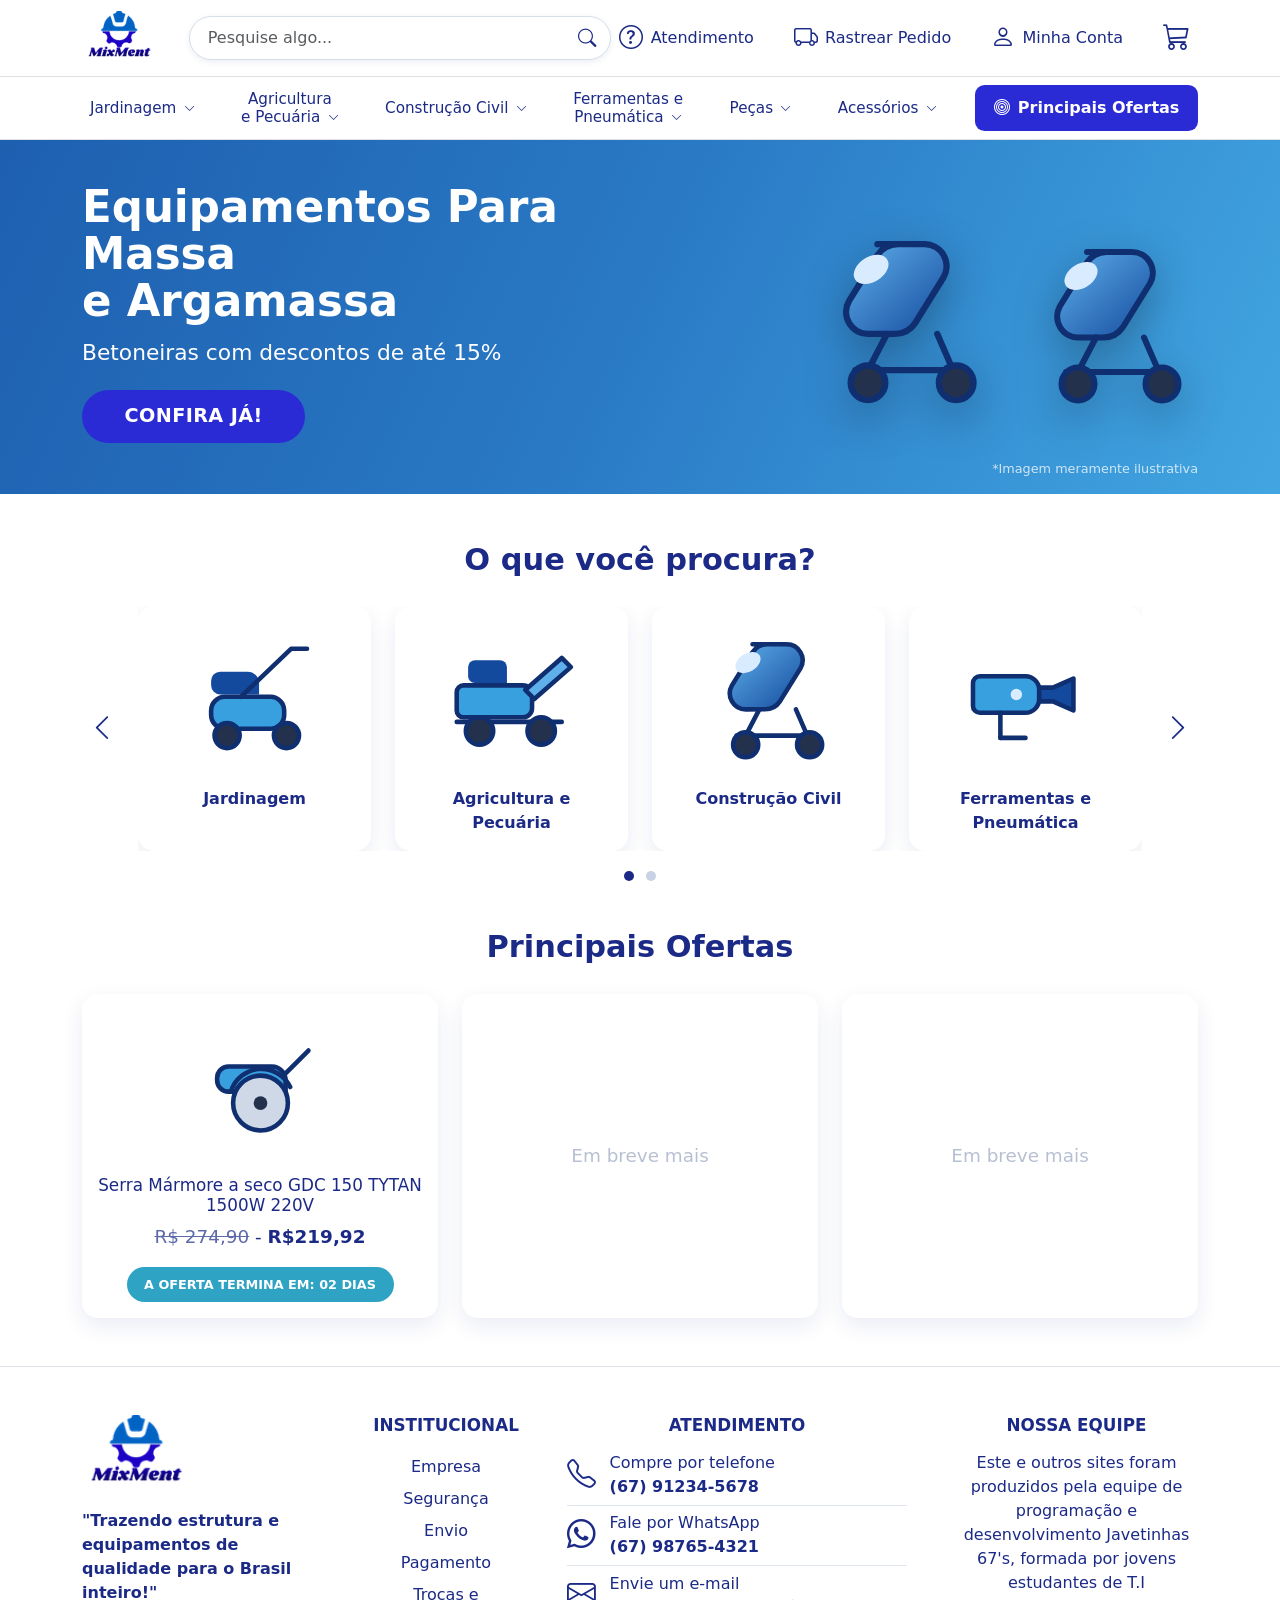
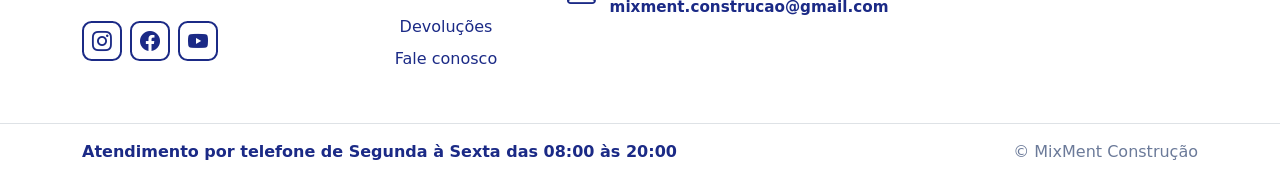
==== index.html @ 283613d6 "Inicio Projeto MixMent" ====
<!doctype html>
<html lang="pt-br">

<head>
    <meta charset="utf-8">
    <meta name="viewport" content="width=device-width, initial-scale=1">
    <meta name="description"
        content="MixMent — equipamentos para massa e argamassa: betoneiras, jardinagem, agricultura e ferramentas.">
    <title>MixMent | Equipamentos para Massa e Argamassa</title>

    <link href="https://cdn.jsdelivr.net/npm/bootstrap@5.3.8/dist/css/bootstrap.min.css" rel="stylesheet"
        integrity="sha384-sRIl4kxILFvY47J16cr9ZwB07vP4J8+LH7qKQnuqkuIAvNWLzeN8tE5YBujZqJLB" crossorigin="anonymous">
    <link href="https://cdn.jsdelivr.net/npm/bootstrap-icons@1.13.1/font/bootstrap-icons.min.css" rel="stylesheet">
    <link rel="stylesheet" href="css/style.css">
</head>

<body>
    <div data-componente="navbar"></div>


    <!-- ============================== BANNER ============================== -->
    <section class="mm-hero" id="topo">
        <div class="container">
            <div class="row align-items-center gy-4">
                <div class="col-lg-7 text-center text-lg-start">
                    <h1 class="mm-hero-title">Equipamentos Para Massa<br>e Argamassa</h1>
                    <p class="mm-hero-sub">Betoneiras com descontos de até 15%</p>
                    <a class="btn mm-btn-confira" href="#ofertas">CONFIRA JÁ!</a>
                </div>
                <div class="col-lg-5">
                    <div class="d-flex align-items-end justify-content-center justify-content-lg-end gap-2 gap-lg-4">
                        <img src="assets/images/betoneira.svg" alt="Betoneira 400 litros" class="mm-hero-img">
                        <img src="assets/images/betoneira.svg" alt="Betoneira 120 litros"
                            class="mm-hero-img mm-hero-img-sm">
                    </div>
                </div>
            </div>
            <p class="mm-hero-note">*Imagem meramente ilustrativa</p>
        </div>
    </section>
    <!-- ========================= O QUE VOCÊ PROCURA ========================= -->
    <section class="mm-section">
        <div class="container">
            <h2 class="mm-title text-center">O que você procura?</h2>

            <div class="d-flex align-items-center gap-2 gap-lg-3">
                <button class="mm-arrow d-none d-lg-flex" type="button" data-bs-target="#carrosselCategorias"
                    data-bs-slide="prev" aria-label="Categorias anteriores">
                    <i class="bi bi-chevron-left"></i>
                </button>

                <div class="carousel slide flex-grow-1" id="carrosselCategorias">
                    <div class="carousel-inner">

                        <div class="carousel-item active">
                            <div class="row row-cols-2 row-cols-md-4 g-3 g-lg-4">
                                <div class="col">
                                    <a class="mm-card card h-100 border-0 text-decoration-none" href="#">
                                        <img src="assets/images/cortador-grama.svg" class="card-img-top mm-card-img"
                                            alt="Cortador de grama">
                                        <div class="card-body">
                                            <span class="mm-card-title">Jardinagem</span>
                                        </div>
                                    </a>
                                </div>
                                <div class="col">
                                    <a class="mm-card card h-100 border-0 text-decoration-none" href="#">
                                        <img src="assets/images/maquina-agricola.svg" class="card-img-top mm-card-img"
                                            alt="Máquina agrícola">
                                        <div class="card-body">
                                            <span class="mm-card-title">Agricultura e Pecuária</span>
                                        </div>
                                    </a>
                                </div>
                                <div class="col">
                                    <a class="mm-card card h-100 border-0 text-decoration-none" href="#">
                                        <img src="assets/images/betoneira.svg" class="card-img-top mm-card-img"
                                            alt="Betoneira">
                                        <div class="card-body">
                                            <span class="mm-card-title">Construção Civil</span>
                                        </div>
                                    </a>
                                </div>
                                <div class="col">
                                    <a class="mm-card card h-100 border-0 text-decoration-none" href="#">
                                        <img src="assets/images/ferramenta-pneumatica.svg"
                                            class="card-img-top mm-card-img" alt="Ferramenta pneumática">
                                        <div class="card-body">
                                            <span class="mm-card-title">Ferramentas e Pneumática</span>
                                        </div>
                                    </a>
                                </div>
                            </div>
                        </div>
                        <div class="carousel-item">
                            <div class="row row-cols-2 row-cols-md-4 g-3 g-lg-4">
                                <div class="col">
                                    <a class="mm-card card h-100 border-0 text-decoration-none" href="#">
                                        <img src="assets/images/pecas.svg" class="card-img-top mm-card-img" alt="Peças">
                                        <div class="card-body">
                                            <span class="mm-card-title">Peças</span>
                                        </div>
                                    </a>
                                </div>
                                <div class="col">
                                    <a class="mm-card card h-100 border-0 text-decoration-none" href="#">
                                        <img src="assets/images/acessorios.svg" class="card-img-top mm-card-img"
                                            alt="Acessórios">
                                        <div class="card-body">
                                            <span class="mm-card-title">Acessórios</span>
                                        </div>
                                    </a>
                                </div>
                                <div class="col">
                                    <div class="mm-card mm-card-soon card h-100 border-0">
                                        <span>Em breve mais</span>
                                    </div>
                                </div>
                                <div class="col">
                                    <div class="mm-card mm-card-soon card h-100 border-0">
                                        <span>Em breve mais</span>
                                    </div>
                                </div>
                            </div>
                        </div>

                    </div>
                </div>

                <button class="mm-arrow d-none d-lg-flex" type="button" data-bs-target="#carrosselCategorias"
                    data-bs-slide="next" aria-label="Próximas categorias">
                    <i class="bi bi-chevron-right"></i>
                </button>
            </div>

            <div class="carousel-indicators mm-indicators" data-bs-target="#carrosselCategorias">
                <button type="button" data-bs-target="#carrosselCategorias" data-bs-slide-to="0" class="active"
                    aria-current="true" aria-label="Categorias 1"></button>
                <button type="button" data-bs-target="#carrosselCategorias" data-bs-slide-to="1"
                    aria-label="Categorias 2"></button>
            </div>
        </div>
    </section>
    <!-- ========================= PRINCIPAIS OFERTAS ========================= -->
    <section class="mm-section pt-0" id="ofertas">
        <div class="container">
            <h2 class="mm-title text-center">Principais Ofertas</h2>

            <div class="row row-cols-1 row-cols-md-3 g-3 g-lg-4">
                <div class="col">
                    <article class="mm-card card h-100 border-0">
                        <img src="assets/images/serra-marmore.svg" class="card-img-top mm-card-img"
                            alt="Serra mármore a seco">
                        <div class="card-body d-flex flex-column text-center">
                            <h3 class="mm-produto">Serra Mármore a seco GDC 150 TYTAN 1500W 220V</h3>
                            <p class="mm-preco mb-3"><s>R$ 274,90</s> - <strong>R$219,92</strong></p>
                            <span class="mm-badge-oferta mt-auto">A OFERTA TERMINA EM: 02 DIAS</span>
                        </div>
                    </article>
                </div>
                <div class="col">
                    <div class="mm-card mm-card-soon card h-100 border-0">
                        <span>Em breve mais</span>
                    </div>
                </div>
                <div class="col">
                    <div class="mm-card mm-card-soon card h-100 border-0">
                        <span>Em breve mais</span>
                    </div>
                </div>
            </div>
        </div>
    </section>


    <div data-componente="rodape"></div>

    <script src="https://cdn.jsdelivr.net/npm/bootstrap@5.3.8/dist/js/bootstrap.bundle.min.js"
        integrity="sha384-FKyoEForCGlyvwx9Hj09JcYn3nv7wiPVlz7YYwJrWVcXK/BmnVDxM+D2scQbITxI"
        crossorigin="anonymous"></script>
    <script src="js/componentes.js"></script>

</body>

</html>
---- css/style.css ----
/* ==========================================================================
   MixMent — estilos próprios (Bootstrap 5.3)
   As cores da marca ficam nas variáveis abaixo: troque aqui para mudar o site.
   ========================================================================== */
:root {
    --mm-navy: #1b2a86;
    /* títulos e textos */
    --mm-blue: #14307e;
    /* ícones e links */
    --mm-blue-btn: #2b2bd6;
    /* botões Principais Ofertas / Confira já */
    --mm-sky-1: #1e5fb0;
    /* gradiente do banner */
    --mm-sky-2: #42a6e2;
    --mm-teal: #2fa3c4;
    /* selo da oferta */
    --mm-muted: #6b7a99;
    --mm-radius: 1rem;
}

body {
    color: var(--mm-navy);
}

/* ============================== TOPO ============================== */
.mm-topbar {
    padding-block: .6rem;
}

.mm-topbar .navbar,
.mm-catbar .navbar {
    padding: 0;
}

.mm-logo {
    height: 54px;
    width: auto;
}

/* busca em "pílula" com o ícone dentro do campo */
.mm-search {
    position: relative;
    flex: 1 1 14rem;
    min-width: 0;
    max-width: 430px;
    margin-left: 1rem;
}

.mm-search .form-control {
    min-width: 0;
    border-radius: 100px;
    border: 1px solid #d7dee9;
    box-shadow: 0 2px 6px rgba(20, 48, 126, .08);
    padding: .55rem 3rem .55rem 1.1rem;
}

.mm-search .form-control:focus {
    border-color: var(--mm-sky-2);
    box-shadow: 0 0 0 .25rem rgba(43, 43, 214, .15);
}

.mm-search-btn {
    position: absolute;
    top: 50%;
    right: .35rem;
    transform: translateY(-50%);
    width: 2.4rem;
    height: 2.4rem;
    display: grid;
    place-items: center;
    border: 0;
    background: transparent;
    color: var(--mm-navy);
    font-size: 1.15rem;
}

.mm-search-btn:hover {
    color: var(--mm-blue-btn);
}

/* ações do topo ficam sempre no canto direito */
.mm-topbar .navbar-collapse {
    flex-grow: 0;
    margin-left: auto;
}

.mm-action {
    display: flex;
    align-items: center;
    gap: .45rem;
    color: var(--mm-navy);
    font-weight: 500;
}

.mm-action i {
    font-size: 1.5rem;
}

.mm-action:hover,
.mm-cart:hover {
    color: var(--mm-blue-btn);
}

.mm-cart {
    color: var(--mm-navy);
}

.mm-cart i {
    font-size: 1.7rem;
}

/* ======================== BARRA DE CATEGORIAS ======================== */
.mm-catbar .navbar-collapse {
    flex-grow: 1;
}

.mm-cat {
    color: var(--mm-navy);
    font-weight: 500;
    font-size: .95rem;
    line-height: 1.2;
    text-align: center;
    padding-block: .8rem;
}

.mm-cat i {
    font-size: .7rem;
    margin-left: .15rem;
}

.mm-cat:hover {
    color: var(--mm-blue-btn);
}

.mm-btn-ofertas {
    display: inline-flex;
    align-items: center;
    gap: .5rem;
    background: var(--mm-blue-btn);
    border-radius: .6rem;
    color: #fff;
    font-weight: 600;
    padding: .6rem 1.1rem;
    white-space: nowrap;
}

.mm-btn-ofertas:hover {
    background: #1d1db4;
    color: #fff;
}

/* ============================== BANNER ============================== */
.mm-hero {
    background: linear-gradient(115deg, var(--mm-sky-1) 0%, #2979c4 48%, var(--mm-sky-2) 100%);
    color: #fff;
    padding: 2.75rem 0 1rem;
    overflow: hidden;
}

.mm-hero-title {
    font-size: clamp(1.8rem, 3.4vw, 2.95rem);
    font-weight: 700;
    line-height: 1.08;
    margin-bottom: .75rem;
}

.mm-hero-sub {
    font-size: clamp(1rem, 1.7vw, 1.55rem);
    margin-bottom: 1.25rem;
}

.mm-btn-confira {
    background: var(--mm-blue-btn);
    border-radius: 100px;
    color: #fff;
    font-size: clamp(1rem, 1.5vw, 1.35rem);
    font-weight: 700;
    letter-spacing: .02em;
    padding: .7rem 2.6rem;
}

.mm-btn-confira:hover {
    background: #1d1db4;
    color: #fff;
}

.mm-hero-img {
    max-width: 270px;
    width: 42%;
    filter: drop-shadow(0 14px 22px rgba(0, 0, 0, .28));
}

.mm-hero-img-sm {
    max-width: 180px;
}

.mm-hero-note {
    color: rgba(255, 255, 255, .75);
    font-size: .8rem;
    margin: 1rem 0 0;
    text-align: right;
}

/* ======================= SEÇÕES, CARDS E CARROSSEL ======================= */
.mm-section {
    padding: 3rem 0;
}

.mm-title {
    color: var(--mm-navy);
    font-size: clamp(1.35rem, 2.4vw, 1.9rem);
    font-weight: 700;
    margin-bottom: 1.75rem;
}

.mm-card {
    border-radius: var(--mm-radius);
    box-shadow: 0 8px 22px rgba(27, 42, 134, .09);
    overflow: hidden;
    transition: transform .18s ease, box-shadow .18s ease;
}

.mm-card:hover {
    transform: translateY(-4px);
    box-shadow: 0 14px 28px rgba(27, 42, 134, .16);
}

.mm-card-img {
    height: 165px;
    object-fit: contain;
    padding: 1.25rem 1.25rem .5rem;
}

.mm-card-title {
    display: block;
    color: var(--mm-navy);
    font-weight: 600;
    text-align: center;
}

/* cards "Em breve mais" */
.mm-card-soon {
    display: flex;
    align-items: center;
    justify-content: center;
    min-height: 255px;
    color: #b7c0d3;
    font-size: 1.15rem;
}

/* setas do carrossel (ficam fora dos cards, como no layout) */
.mm-arrow {
    align-items: center;
    justify-content: center;
    flex: 0 0 auto;
    width: 2.5rem;
    height: 2.5rem;
    border: 0;
    background: transparent;
    color: var(--mm-navy);
    font-size: 1.75rem;
    line-height: 1;
}

.mm-arrow:hover {
    color: var(--mm-blue-btn);
}

/* indicadores do carrossel viram bolinhas */
.mm-indicators {
    position: static;
    justify-content: center;
    margin: 1.25rem 0 0;
}

.mm-indicators [data-bs-target] {
    width: 10px;
    height: 10px;
    margin: 0 6px;
    border: 0;
    border-radius: 50%;
    background-color: #c9d2e4;
    opacity: 1;
    text-indent: 0;
}

.mm-indicators .active {
    background-color: var(--mm-navy);
}

/* card de produto */
.mm-produto {
    color: var(--mm-navy);
    font-size: 1.05rem;
    font-weight: 500;
}

.mm-preco {
    color: var(--mm-navy);
    font-size: 1.15rem;
}

.mm-preco s {
    opacity: .7;
}

.mm-badge-oferta {
    align-self: center;
    background: var(--mm-teal);
    border-radius: 100px;
    color: #fff;
    font-size: .8rem;
    font-weight: 600;
    padding: .5rem 1.1rem;
}

/* ============================== RODAPÉ ============================== */
.mm-footer {
    background: #fff;
}

.mm-footer-logo {
    height: 78px;
    width: auto;
}

.mm-footer-slogan {
    color: var(--mm-navy);
    font-weight: 600;
    max-width: 20rem;
    margin: 0 auto 1rem;
}

.mm-social {
    display: inline-flex;
    align-items: center;
    justify-content: center;
    width: 2.5rem;
    height: 2.5rem;
    border: 2px solid var(--mm-navy);
    border-radius: .6rem;
    color: var(--mm-navy);
    font-size: 1.25rem;
}

.mm-social:hover {
    background: var(--mm-navy);
    color: #fff;
}

.mm-footer-title {
    color: var(--mm-navy);
    font-size: 1.05rem;
    font-weight: 700;
    margin-bottom: 1rem;
    text-transform: uppercase;
}

.mm-footer-links a {
    color: var(--mm-navy);
    line-height: 2;
    text-decoration: none;
}

.mm-footer-links a:hover {
    text-decoration: underline;
}

.mm-contato-item {
    display: flex;
    align-items: center;
    gap: .85rem;
    text-align: left;
}

.mm-contato-item i {
    color: var(--mm-navy);
    font-size: 1.8rem;
}

.mm-contato-item span,
.mm-contato-item strong {
    display: block;
    color: var(--mm-navy);
}

.mm-contato hr {
    border-color: #dfe5ef;
    margin: .35rem 0;
    opacity: 1;
}

.mm-email {
    font-size: .95rem;
    overflow-wrap: anywhere;
}

.mm-footer-text {
    color: var(--mm-navy);
}

.mm-horario {
    color: var(--mm-navy);
}

.mm-copy {
    color: var(--mm-muted);
}

/* ============================ RESPONSIVO ============================ */
/* No navbar colapsado (< 992px) o campo de busca ganha base pequena e cresce,
   para caber na mesma linha que o logo e o botão do menu. */
@media (max-width: 991.98px) {
    .mm-search {
        flex: 1 1 6rem;
        margin-left: .5rem;
    }

    .mm-search .form-control {
        padding-right: 2.4rem;
    }

    .mm-action,
    .mm-cart {
        padding-block: .5rem;
    }

    .mm-catbar .navbar-nav {
        align-items: flex-start;
        padding-block: .25rem;
    }

    .mm-cat {
        text-align: left;
    }

    .mm-btn-ofertas {
        margin-block: .5rem;
    }

    .mm-hero-note {
        text-align: center;
    }
}

@media (min-width: 992px) {
    /* categorias distribuídas ao longo de toda a barra */
    .mm-catbar .navbar-nav {
        flex: 1 1 auto;
        justify-content: space-between;
    }

    .mm-footer-slogan {
        margin-left: 0;
    }
}

@media (max-width: 575.98px) {
    .mm-logo {
        height: 42px;
    }

    .mm-search .form-control {
        font-size: .9rem;
        padding-left: .8rem;
    }

    .mm-search-btn {
        width: 2rem;
        font-size: 1rem;
    }

    .mm-card-img {
        height: 130px;
        padding: .75rem .75rem .25rem;
    }

    .mm-card-soon {
        min-height: 200px;
    }
}
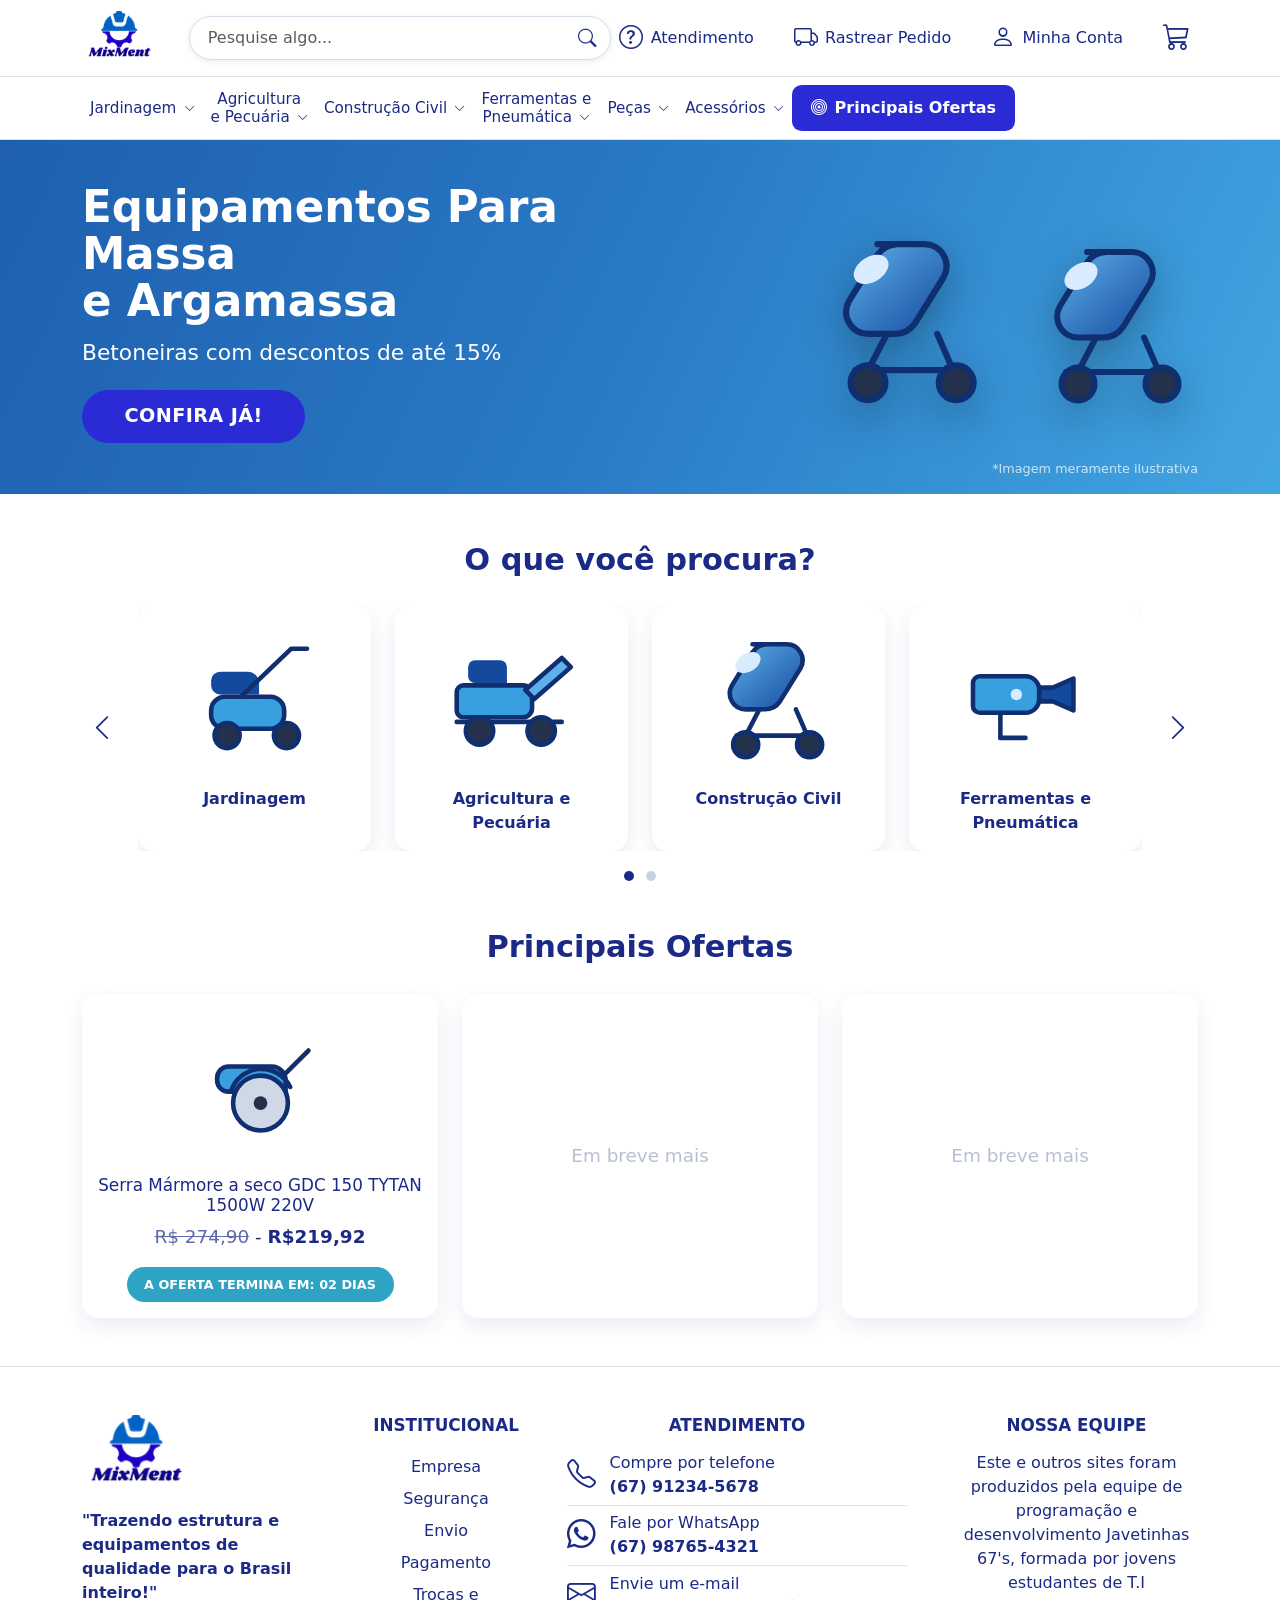
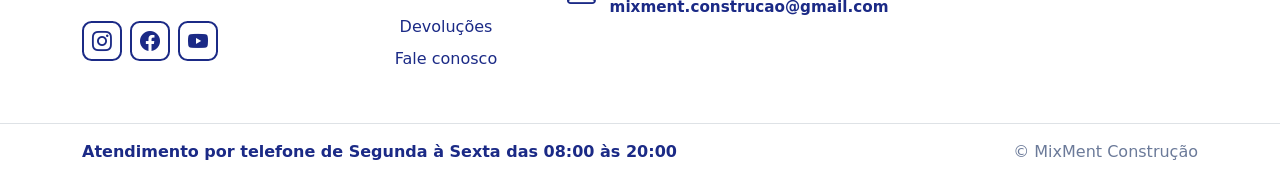
==== commit 41f4d63d: "Pequenas Mudanças (Stable)" ====
--- a/index.html
+++ b/index.html
@@ -12,6 +12,7 @@
         integrity="sha384-sRIl4kxILFvY47J16cr9ZwB07vP4J8+LH7qKQnuqkuIAvNWLzeN8tE5YBujZqJLB" crossorigin="anonymous">
     <link href="https://cdn.jsdelivr.net/npm/bootstrap-icons@1.13.1/font/bootstrap-icons.min.css" rel="stylesheet">
     <link rel="stylesheet" href="css/style.css">
+    <link rel="stylesheet" href="css/index.css">
 </head>
 
 <body>
--- a/css/style.css
+++ b/css/style.css
@@ -149,171 +149,6 @@
     color: #fff;
 }
 
-/* ============================== BANNER ============================== */
-.mm-hero {
-    background: linear-gradient(115deg, var(--mm-sky-1) 0%, #2979c4 48%, var(--mm-sky-2) 100%);
-    color: #fff;
-    padding: 2.75rem 0 1rem;
-    overflow: hidden;
-}
-
-.mm-hero-title {
-    font-size: clamp(1.8rem, 3.4vw, 2.95rem);
-    font-weight: 700;
-    line-height: 1.08;
-    margin-bottom: .75rem;
-}
-
-.mm-hero-sub {
-    font-size: clamp(1rem, 1.7vw, 1.55rem);
-    margin-bottom: 1.25rem;
-}
-
-.mm-btn-confira {
-    background: var(--mm-blue-btn);
-    border-radius: 100px;
-    color: #fff;
-    font-size: clamp(1rem, 1.5vw, 1.35rem);
-    font-weight: 700;
-    letter-spacing: .02em;
-    padding: .7rem 2.6rem;
-}
-
-.mm-btn-confira:hover {
-    background: #1d1db4;
-    color: #fff;
-}
-
-.mm-hero-img {
-    max-width: 270px;
-    width: 42%;
-    filter: drop-shadow(0 14px 22px rgba(0, 0, 0, .28));
-}
-
-.mm-hero-img-sm {
-    max-width: 180px;
-}
-
-.mm-hero-note {
-    color: rgba(255, 255, 255, .75);
-    font-size: .8rem;
-    margin: 1rem 0 0;
-    text-align: right;
-}
-
-/* ======================= SEÇÕES, CARDS E CARROSSEL ======================= */
-.mm-section {
-    padding: 3rem 0;
-}
-
-.mm-title {
-    color: var(--mm-navy);
-    font-size: clamp(1.35rem, 2.4vw, 1.9rem);
-    font-weight: 700;
-    margin-bottom: 1.75rem;
-}
-
-.mm-card {
-    border-radius: var(--mm-radius);
-    box-shadow: 0 8px 22px rgba(27, 42, 134, .09);
-    overflow: hidden;
-    transition: transform .18s ease, box-shadow .18s ease;
-}
-
-.mm-card:hover {
-    transform: translateY(-4px);
-    box-shadow: 0 14px 28px rgba(27, 42, 134, .16);
-}
-
-.mm-card-img {
-    height: 165px;
-    object-fit: contain;
-    padding: 1.25rem 1.25rem .5rem;
-}
-
-.mm-card-title {
-    display: block;
-    color: var(--mm-navy);
-    font-weight: 600;
-    text-align: center;
-}
-
-/* cards "Em breve mais" */
-.mm-card-soon {
-    display: flex;
-    align-items: center;
-    justify-content: center;
-    min-height: 255px;
-    color: #b7c0d3;
-    font-size: 1.15rem;
-}
-
-/* setas do carrossel (ficam fora dos cards, como no layout) */
-.mm-arrow {
-    align-items: center;
-    justify-content: center;
-    flex: 0 0 auto;
-    width: 2.5rem;
-    height: 2.5rem;
-    border: 0;
-    background: transparent;
-    color: var(--mm-navy);
-    font-size: 1.75rem;
-    line-height: 1;
-}
-
-.mm-arrow:hover {
-    color: var(--mm-blue-btn);
-}
-
-/* indicadores do carrossel viram bolinhas */
-.mm-indicators {
-    position: static;
-    justify-content: center;
-    margin: 1.25rem 0 0;
-}
-
-.mm-indicators [data-bs-target] {
-    width: 10px;
-    height: 10px;
-    margin: 0 6px;
-    border: 0;
-    border-radius: 50%;
-    background-color: #c9d2e4;
-    opacity: 1;
-    text-indent: 0;
-}
-
-.mm-indicators .active {
-    background-color: var(--mm-navy);
-}
-
-/* card de produto */
-.mm-produto {
-    color: var(--mm-navy);
-    font-size: 1.05rem;
-    font-weight: 500;
-}
-
-.mm-preco {
-    color: var(--mm-navy);
-    font-size: 1.15rem;
-}
-
-.mm-preco s {
-    opacity: .7;
-}
-
-.mm-badge-oferta {
-    align-self: center;
-    background: var(--mm-teal);
-    border-radius: 100px;
-    color: #fff;
-    font-size: .8rem;
-    font-weight: 600;
-    padding: .5rem 1.1rem;
-}
-
 /* ============================== RODAPÉ ============================== */
 .mm-footer {
     background: #fff;
@@ -408,8 +243,7 @@
 }
 
 /* ============================ RESPONSIVO ============================ */
-/* No navbar colapsado (< 992px) o campo de busca ganha base pequena e cresce,
-   para caber na mesma linha que o logo e o botão do menu. */
+/* Ajustes da navbar e do rodapé */
 @media (max-width: 991.98px) {
     .mm-search {
         flex: 1 1 6rem;
@@ -437,19 +271,9 @@
     .mm-btn-ofertas {
         margin-block: .5rem;
     }
-
-    .mm-hero-note {
-        text-align: center;
-    }
 }
 
 @media (min-width: 992px) {
-    /* categorias distribuídas ao longo de toda a barra */
-    .mm-catbar .navbar-nav {
-        flex: 1 1 auto;
-        justify-content: space-between;
-    }
-
     .mm-footer-slogan {
         margin-left: 0;
     }
@@ -469,16 +293,4 @@
         width: 2rem;
         font-size: 1rem;
     }
-
-    .mm-card-img {
-        height: 130px;
-        padding: .75rem .75rem .25rem;
-    }
-
-    .mm-card-soon {
-        min-height: 200px;
-    }
-}
-
-
-
+}
--- a/css/index.css
+++ b/css/index.css
@@ -0,0 +1,195 @@
+/* ==========================================================================
+   MixMent — estilos exclusivos da página inicial (index.html)
+   Carregue este arquivo somente no index.html, depois de style.css.
+   ========================================================================== */
+
+/* ============================== BANNER ============================== */
+.mm-hero {
+  background: linear-gradient(
+    115deg,
+    var(--mm-sky-1) 0%,
+    #2979c4 48%,
+    var(--mm-sky-2) 100%
+  );
+  color: #fff;
+  padding: 2.75rem 0 1rem;
+  overflow: hidden;
+}
+
+.mm-hero-title {
+  font-size: clamp(1.8rem, 3.4vw, 2.95rem);
+  font-weight: 700;
+  line-height: 1.08;
+  margin-bottom: 0.75rem;
+}
+
+.mm-hero-sub {
+  font-size: clamp(1rem, 1.7vw, 1.55rem);
+  margin-bottom: 1.25rem;
+}
+
+.mm-btn-confira {
+  background: var(--mm-blue-btn);
+  border-radius: 100px;
+  color: #fff;
+  font-size: clamp(1rem, 1.5vw, 1.35rem);
+  font-weight: 700;
+  letter-spacing: 0.02em;
+  padding: 0.7rem 2.6rem;
+}
+
+.mm-btn-confira:hover {
+  background: #1d1db4;
+  color: #fff;
+}
+
+.mm-hero-img {
+  max-width: 270px;
+  width: 42%;
+  filter: drop-shadow(0 14px 22px rgba(0, 0, 0, 0.28));
+}
+
+.mm-hero-img-sm {
+  max-width: 180px;
+}
+
+.mm-hero-note {
+  color: rgba(255, 255, 255, 0.75);
+  font-size: 0.8rem;
+  margin: 1rem 0 0;
+  text-align: right;
+}
+
+/* ======================= SEÇÕES, CARDS E CARROSSEL ======================= */
+.mm-section {
+  padding: 3rem 0;
+}
+
+.mm-title {
+  color: var(--mm-navy);
+  font-size: clamp(1.35rem, 2.4vw, 1.9rem);
+  font-weight: 700;
+  margin-bottom: 1.75rem;
+}
+
+.mm-card {
+  border-radius: var(--mm-radius);
+  box-shadow: 0 8px 22px rgba(27, 42, 134, 0.09);
+  overflow: hidden;
+  transition:
+    transform 0.18s ease,
+    box-shadow 0.18s ease;
+}
+
+.mm-card:hover {
+  transform: translateY(-4px);
+  box-shadow: 0 14px 28px rgba(27, 42, 134, 0.16);
+}
+
+.mm-card-img {
+  height: 165px;
+  object-fit: contain;
+  padding: 1.25rem 1.25rem 0.5rem;
+}
+
+.mm-card-title {
+  display: block;
+  color: var(--mm-navy);
+  font-weight: 600;
+  text-align: center;
+}
+
+/* cards "Em breve mais" */
+.mm-card-soon {
+  display: flex;
+  align-items: center;
+  justify-content: center;
+  min-height: 255px;
+  color: #b7c0d3;
+  font-size: 1.15rem;
+}
+
+/* setas do carrossel (ficam fora dos cards, como no layout) */
+.mm-arrow {
+  align-items: center;
+  justify-content: center;
+  flex: 0 0 auto;
+  width: 2.5rem;
+  height: 2.5rem;
+  border: 0;
+  background: transparent;
+  color: var(--mm-navy);
+  font-size: 1.75rem;
+  line-height: 1;
+}
+
+.mm-arrow:hover {
+  color: var(--mm-blue-btn);
+}
+
+/* indicadores do carrossel viram bolinhas */
+.mm-indicators {
+  position: static;
+  justify-content: center;
+  margin: 1.25rem 0 0;
+}
+
+.mm-indicators [data-bs-target] {
+  width: 10px;
+  height: 10px;
+  margin: 0 6px;
+  border: 0;
+  border-radius: 50%;
+  background-color: #c9d2e4;
+  opacity: 1;
+  text-indent: 0;
+}
+
+.mm-indicators .active {
+  background-color: var(--mm-navy);
+}
+
+/* card de produto */
+.mm-produto {
+  color: var(--mm-navy);
+  font-size: 1.05rem;
+  font-weight: 500;
+}
+
+.mm-preco {
+  color: var(--mm-navy);
+  font-size: 1.15rem;
+}
+
+.mm-preco s {
+  opacity: 0.7;
+}
+
+.mm-badge-oferta {
+  align-self: center;
+  background: var(--mm-teal);
+  border-radius: 100px;
+  color: #fff;
+  font-size: 0.8rem;
+  font-weight: 600;
+  padding: 0.5rem 1.1rem;
+}
+
+/* ============================ RESPONSIVO ============================ */
+/* Ajustes exclusivos da página inicial */
+@media (max-width: 991.98px) {
+  .mm-hero-note {
+    text-align: center;
+  }
+}
+
+@media (max-width: 575.98px) {
+  .mm-card-img {
+    height: 130px;
+    padding: 0.75rem 0.75rem 0.25rem;
+  }
+
+  .mm-card-soon {
+    min-height: 200px;
+  }
+}
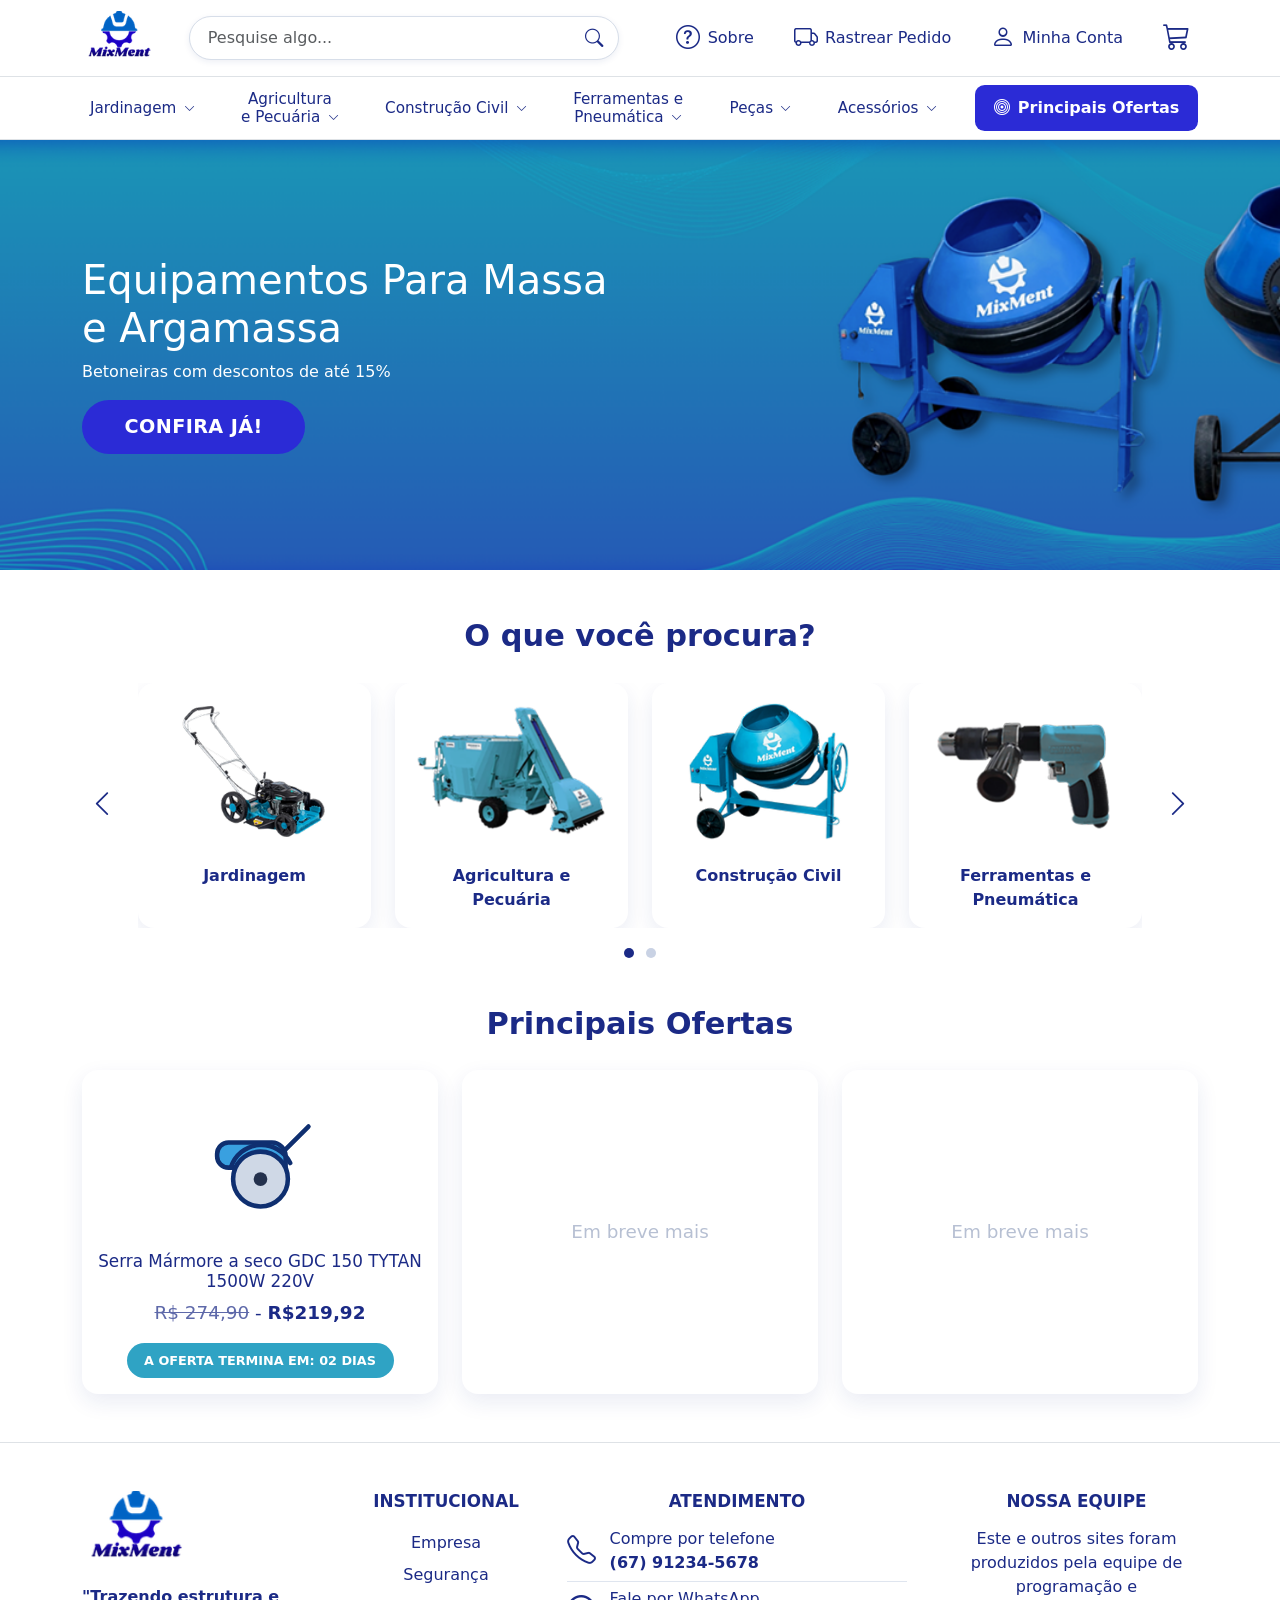
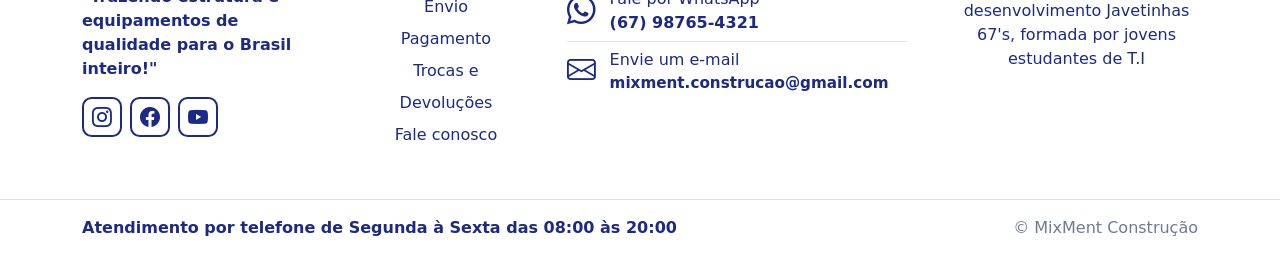
==== commit 7f79ea2a: "Imagens + Sobre.html" ====
--- a/index.html
+++ b/index.html
@@ -20,25 +20,29 @@
 
 
     <!-- ============================== BANNER ============================== -->
+
     <section class="mm-hero" id="topo">
         <div class="container">
-            <div class="row align-items-center gy-4">
+            <div class="row align-items-center">
                 <div class="col-lg-7 text-center text-lg-start">
-                    <h1 class="mm-hero-title">Equipamentos Para Massa<br>e Argamassa</h1>
-                    <p class="mm-hero-sub">Betoneiras com descontos de até 15%</p>
-                    <a class="btn mm-btn-confira" href="#ofertas">CONFIRA JÁ!</a>
-                </div>
-                <div class="col-lg-5">
-                    <div class="d-flex align-items-end justify-content-center justify-content-lg-end gap-2 gap-lg-4">
-                        <img src="assets/images/betoneira.svg" alt="Betoneira 400 litros" class="mm-hero-img">
-                        <img src="assets/images/betoneira.svg" alt="Betoneira 120 litros"
-                            class="mm-hero-img mm-hero-img-sm">
-                    </div>
+
+                    <h1 class="mm-hero-title">
+                        Equipamentos Para Massa<br>e Argamassa
+                    </h1>
+
+                    <p class="mm-hero-sub">
+                        Betoneiras com descontos de até 15%
+                    </p>
+
+                    <a class="btn mm-btn-confira" href="#ofertas">
+                        CONFIRA JÁ!
+                    </a>
+
                 </div>
             </div>
-            <p class="mm-hero-note">*Imagem meramente ilustrativa</p>
         </div>
     </section>
+
     <!-- ========================= O QUE VOCÊ PROCURA ========================= -->
     <section class="mm-section">
         <div class="container">
@@ -57,7 +61,7 @@
                             <div class="row row-cols-2 row-cols-md-4 g-3 g-lg-4">
                                 <div class="col">
                                     <a class="mm-card card h-100 border-0 text-decoration-none" href="#">
-                                        <img src="assets/images/cortador-grama.svg" class="card-img-top mm-card-img"
+                                        <img src="assets/images/jardinagem 1.png" class="card-img-top mm-card-img"
                                             alt="Cortador de grama">
                                         <div class="card-body">
                                             <span class="mm-card-title">Jardinagem</span>
@@ -66,7 +70,7 @@
                                 </div>
                                 <div class="col">
                                     <a class="mm-card card h-100 border-0 text-decoration-none" href="#">
-                                        <img src="assets/images/maquina-agricola.svg" class="card-img-top mm-card-img"
+                                        <img src="assets/images/pecuária 1.png" class="card-img-top mm-card-img"
                                             alt="Máquina agrícola">
                                         <div class="card-body">
                                             <span class="mm-card-title">Agricultura e Pecuária</span>
@@ -75,7 +79,7 @@
                                 </div>
                                 <div class="col">
                                     <a class="mm-card card h-100 border-0 text-decoration-none" href="#">
-                                        <img src="assets/images/betoneira.svg" class="card-img-top mm-card-img"
+                                        <img src="assets/images/construção civil 1.png" class="card-img-top mm-card-img"
                                             alt="Betoneira">
                                         <div class="card-body">
                                             <span class="mm-card-title">Construção Civil</span>
@@ -84,8 +88,8 @@
                                 </div>
                                 <div class="col">
                                     <a class="mm-card card h-100 border-0 text-decoration-none" href="#">
-                                        <img src="assets/images/ferramenta-pneumatica.svg"
-                                            class="card-img-top mm-card-img" alt="Ferramenta pneumática">
+                                        <img src="assets/images/pneumatica 1.png" class="card-img-top mm-card-img"
+                                            alt="Ferramenta pneumática">
                                         <div class="card-body">
                                             <span class="mm-card-title">Ferramentas e Pneumática</span>
                                         </div>
--- a/css/style.css
+++ b/css/style.css
@@ -3,294 +3,305 @@
    As cores da marca ficam nas variáveis abaixo: troque aqui para mudar o site.
    ========================================================================== */
 :root {
-    --mm-navy: #1b2a86;
-    /* títulos e textos */
-    --mm-blue: #14307e;
-    /* ícones e links */
-    --mm-blue-btn: #2b2bd6;
-    /* botões Principais Ofertas / Confira já */
-    --mm-sky-1: #1e5fb0;
-    /* gradiente do banner */
-    --mm-sky-2: #42a6e2;
-    --mm-teal: #2fa3c4;
-    /* selo da oferta */
-    --mm-muted: #6b7a99;
-    --mm-radius: 1rem;
+  --mm-navy: #1b2a86;
+  /* títulos e textos */
+  --mm-blue: #14307e;
+  /* ícones e links */
+  --mm-blue-btn: #2b2bd6;
+  /* botões Principais Ofertas / Confira já */
+  --mm-sky-1: #1e5fb0;
+  /* gradiente do banner */
+  --mm-sky-2: #42a6e2;
+  --mm-teal: #2fa3c4;
+  /* selo da oferta */
+  --mm-muted: #6b7a99;
+  --mm-radius: 1rem;
 }
 
 body {
-    color: var(--mm-navy);
+  color: var(--mm-navy);
 }
 
 /* ============================== TOPO ============================== */
 .mm-topbar {
-    padding-block: .6rem;
+  padding-block: 0.6rem;
 }
 
 .mm-topbar .navbar,
 .mm-catbar .navbar {
-    padding: 0;
+  padding: 0;
 }
 
 .mm-logo {
-    height: 54px;
-    width: auto;
+  height: 54px;
+  width: auto;
 }
 
 /* busca em "pílula" com o ícone dentro do campo */
 .mm-search {
-    position: relative;
-    flex: 1 1 14rem;
-    min-width: 0;
-    max-width: 430px;
-    margin-left: 1rem;
+  position: relative;
+  flex: 1 1 14rem;
+  min-width: 0;
+  max-width: 430px;
+  margin-left: 1rem;
 }
 
 .mm-search .form-control {
-    min-width: 0;
-    border-radius: 100px;
-    border: 1px solid #d7dee9;
-    box-shadow: 0 2px 6px rgba(20, 48, 126, .08);
-    padding: .55rem 3rem .55rem 1.1rem;
+  min-width: 0;
+  border-radius: 100px;
+  border: 1px solid #d7dee9;
+  box-shadow: 0 2px 6px rgba(20, 48, 126, 0.08);
+  padding: 0.55rem 3rem 0.55rem 1.1rem;
 }
 
 .mm-search .form-control:focus {
-    border-color: var(--mm-sky-2);
-    box-shadow: 0 0 0 .25rem rgba(43, 43, 214, .15);
+  border-color: var(--mm-sky-2);
+  box-shadow: 0 0 0 0.25rem rgba(43, 43, 214, 0.15);
 }
 
 .mm-search-btn {
-    position: absolute;
-    top: 50%;
-    right: .35rem;
-    transform: translateY(-50%);
-    width: 2.4rem;
-    height: 2.4rem;
-    display: grid;
-    place-items: center;
-    border: 0;
-    background: transparent;
-    color: var(--mm-navy);
-    font-size: 1.15rem;
+  position: absolute;
+  top: 50%;
+  right: 0.35rem;
+  transform: translateY(-50%);
+  width: 2.4rem;
+  height: 2.4rem;
+  display: grid;
+  place-items: center;
+  border: 0;
+  background: transparent;
+  color: var(--mm-navy);
+  font-size: 1.15rem;
 }
 
 .mm-search-btn:hover {
-    color: var(--mm-blue-btn);
+  color: var(--mm-blue-btn);
 }
 
 /* ações do topo ficam sempre no canto direito */
 .mm-topbar .navbar-collapse {
-    flex-grow: 0;
-    margin-left: auto;
+  flex-grow: 0;
+  margin-left: auto;
 }
 
 .mm-action {
-    display: flex;
-    align-items: center;
-    gap: .45rem;
-    color: var(--mm-navy);
-    font-weight: 500;
+  display: flex;
+  align-items: center;
+  gap: 0.45rem;
+  color: var(--mm-navy);
+  font-weight: 500;
 }
 
 .mm-action i {
-    font-size: 1.5rem;
+  font-size: 1.5rem;
 }
 
 .mm-action:hover,
 .mm-cart:hover {
-    color: var(--mm-blue-btn);
+  color: var(--mm-blue-btn);
 }
 
 .mm-cart {
-    color: var(--mm-navy);
+  color: var(--mm-navy);
 }
 
 .mm-cart i {
-    font-size: 1.7rem;
+  font-size: 1.7rem;
 }
 
 /* ======================== BARRA DE CATEGORIAS ======================== */
 .mm-catbar .navbar-collapse {
-    flex-grow: 1;
+  flex-grow: 1;
 }
 
 .mm-cat {
-    color: var(--mm-navy);
-    font-weight: 500;
-    font-size: .95rem;
-    line-height: 1.2;
-    text-align: center;
-    padding-block: .8rem;
+  color: var(--mm-navy);
+  font-weight: 500;
+  font-size: 0.95rem;
+  line-height: 1.2;
+  text-align: center;
+  padding-block: 0.8rem;
 }
 
 .mm-cat i {
-    font-size: .7rem;
-    margin-left: .15rem;
+  font-size: 0.7rem;
+  margin-left: 0.15rem;
 }
 
 .mm-cat:hover {
-    color: var(--mm-blue-btn);
+  color: var(--mm-blue-btn);
 }
 
 .mm-btn-ofertas {
-    display: inline-flex;
-    align-items: center;
-    gap: .5rem;
-    background: var(--mm-blue-btn);
-    border-radius: .6rem;
-    color: #fff;
-    font-weight: 600;
-    padding: .6rem 1.1rem;
-    white-space: nowrap;
+  display: inline-flex;
+  align-items: center;
+  gap: 0.5rem;
+  background: var(--mm-blue-btn);
+  border-radius: 0.6rem;
+  color: #fff;
+  font-weight: 600;
+  padding: 0.6rem 1.1rem;
+  white-space: nowrap;
 }
 
 .mm-btn-ofertas:hover {
-    background: #1d1db4;
-    color: #fff;
+  background: #1d1db4;
+  color: #fff;
 }
 
 /* ============================== RODAPÉ ============================== */
 .mm-footer {
-    background: #fff;
+  background: #fff;
 }
 
 .mm-footer-logo {
-    height: 78px;
-    width: auto;
+  height: 78px;
+  width: auto;
 }
 
 .mm-footer-slogan {
-    color: var(--mm-navy);
-    font-weight: 600;
-    max-width: 20rem;
-    margin: 0 auto 1rem;
+  color: var(--mm-navy);
+  font-weight: 600;
+  max-width: 20rem;
+  margin: 0 auto 1rem;
 }
 
 .mm-social {
-    display: inline-flex;
-    align-items: center;
-    justify-content: center;
-    width: 2.5rem;
-    height: 2.5rem;
-    border: 2px solid var(--mm-navy);
-    border-radius: .6rem;
-    color: var(--mm-navy);
-    font-size: 1.25rem;
+  display: inline-flex;
+  align-items: center;
+  justify-content: center;
+  width: 2.5rem;
+  height: 2.5rem;
+  border: 2px solid var(--mm-navy);
+  border-radius: 0.6rem;
+  color: var(--mm-navy);
+  font-size: 1.25rem;
 }
 
 .mm-social:hover {
-    background: var(--mm-navy);
-    color: #fff;
+  background: var(--mm-navy);
+  color: #fff;
 }
 
 .mm-footer-title {
-    color: var(--mm-navy);
-    font-size: 1.05rem;
-    font-weight: 700;
-    margin-bottom: 1rem;
-    text-transform: uppercase;
+  color: var(--mm-navy);
+  font-size: 1.05rem;
+  font-weight: 700;
+  margin-bottom: 1rem;
+  text-transform: uppercase;
 }
 
 .mm-footer-links a {
-    color: var(--mm-navy);
-    line-height: 2;
-    text-decoration: none;
+  color: var(--mm-navy);
+  line-height: 2;
+  text-decoration: none;
 }
 
 .mm-footer-links a:hover {
-    text-decoration: underline;
+  text-decoration: underline;
 }
 
 .mm-contato-item {
-    display: flex;
-    align-items: center;
-    gap: .85rem;
-    text-align: left;
+  display: flex;
+  align-items: center;
+  gap: 0.85rem;
+  text-align: left;
 }
 
 .mm-contato-item i {
-    color: var(--mm-navy);
-    font-size: 1.8rem;
+  color: var(--mm-navy);
+  font-size: 1.8rem;
 }
 
 .mm-contato-item span,
 .mm-contato-item strong {
-    display: block;
-    color: var(--mm-navy);
+  display: block;
+  color: var(--mm-navy);
 }
 
 .mm-contato hr {
-    border-color: #dfe5ef;
-    margin: .35rem 0;
-    opacity: 1;
+  border-color: #dfe5ef;
+  margin: 0.35rem 0;
+  opacity: 1;
 }
 
 .mm-email {
-    font-size: .95rem;
-    overflow-wrap: anywhere;
+  font-size: 0.95rem;
+  overflow-wrap: anywhere;
 }
 
 .mm-footer-text {
-    color: var(--mm-navy);
+  color: var(--mm-navy);
 }
 
 .mm-horario {
-    color: var(--mm-navy);
+  color: var(--mm-navy);
 }
 
 .mm-copy {
-    color: var(--mm-muted);
+  color: var(--mm-muted);
+}
+
+.mm-catbar .navbar-collapse {
+  width: 100%;
+}
+
+.mm-catbar .navbar-nav {
+  width: 100%;
+  display: flex;
+  justify-content: space-between;
+  align-items: center;
 }
 
 /* ============================ RESPONSIVO ============================ */
 /* Ajustes da navbar e do rodapé */
 @media (max-width: 991.98px) {
-    .mm-search {
-        flex: 1 1 6rem;
-        margin-left: .5rem;
-    }
-
-    .mm-search .form-control {
-        padding-right: 2.4rem;
-    }
-
-    .mm-action,
-    .mm-cart {
-        padding-block: .5rem;
-    }
-
-    .mm-catbar .navbar-nav {
-        align-items: flex-start;
-        padding-block: .25rem;
-    }
-
-    .mm-cat {
-        text-align: left;
-    }
-
-    .mm-btn-ofertas {
-        margin-block: .5rem;
-    }
+  .mm-search {
+    flex: 1 1 6rem;
+    margin-left: 0.5rem;
+  }
+
+  .mm-search .form-control {
+    padding-right: 2.4rem;
+  }
+
+  .mm-action,
+  .mm-cart {
+    padding-block: 0.5rem;
+  }
+
+  .mm-catbar .navbar-nav {
+    align-items: flex-start;
+    padding-block: 0.25rem;
+  }
+
+  .mm-cat {
+    text-align: left;
+  }
+
+  .mm-btn-ofertas {
+    margin-block: 0.5rem;
+  }
 }
 
 @media (min-width: 992px) {
-    .mm-footer-slogan {
-        margin-left: 0;
-    }
+  .mm-footer-slogan {
+    margin-left: 0;
+  }
 }
 
 @media (max-width: 575.98px) {
-    .mm-logo {
-        height: 42px;
-    }
-
-    .mm-search .form-control {
-        font-size: .9rem;
-        padding-left: .8rem;
-    }
-
-    .mm-search-btn {
-        width: 2rem;
-        font-size: 1rem;
-    }
-}
+  .mm-logo {
+    height: 42px;
+  }
+
+  .mm-search .form-control {
+    font-size: 0.9rem;
+    padding-left: 0.8rem;
+  }
+
+  .mm-search-btn {
+    width: 2rem;
+    font-size: 1rem;
+  }
+}
--- a/css/index.css
+++ b/css/index.css
@@ -4,28 +4,25 @@
    ========================================================================== */
 
 /* ============================== BANNER ============================== */
+
 .mm-hero {
-  background: linear-gradient(
-    115deg,
-    var(--mm-sky-1) 0%,
-    #2979c4 48%,
-    var(--mm-sky-2) 100%
-  );
-  color: #fff;
-  padding: 2.75rem 0 1rem;
-  overflow: hidden;
+  background-image: url("../assets/images/banner2%201.png");
+  background-size: cover;
+  background-position: center;
+  background-repeat: no-repeat;
+
+  min-height: 430px;
+  display: flex;
+  align-items: center;
+  padding: 30px 0;
 }
 
 .mm-hero-title {
-  font-size: clamp(1.8rem, 3.4vw, 2.95rem);
-  font-weight: 700;
-  line-height: 1.08;
-  margin-bottom: 0.75rem;
+  color: #fff;
 }
 
 .mm-hero-sub {
-  font-size: clamp(1rem, 1.7vw, 1.55rem);
-  margin-bottom: 1.25rem;
+  color: #fff;
 }
 
 .mm-btn-confira {
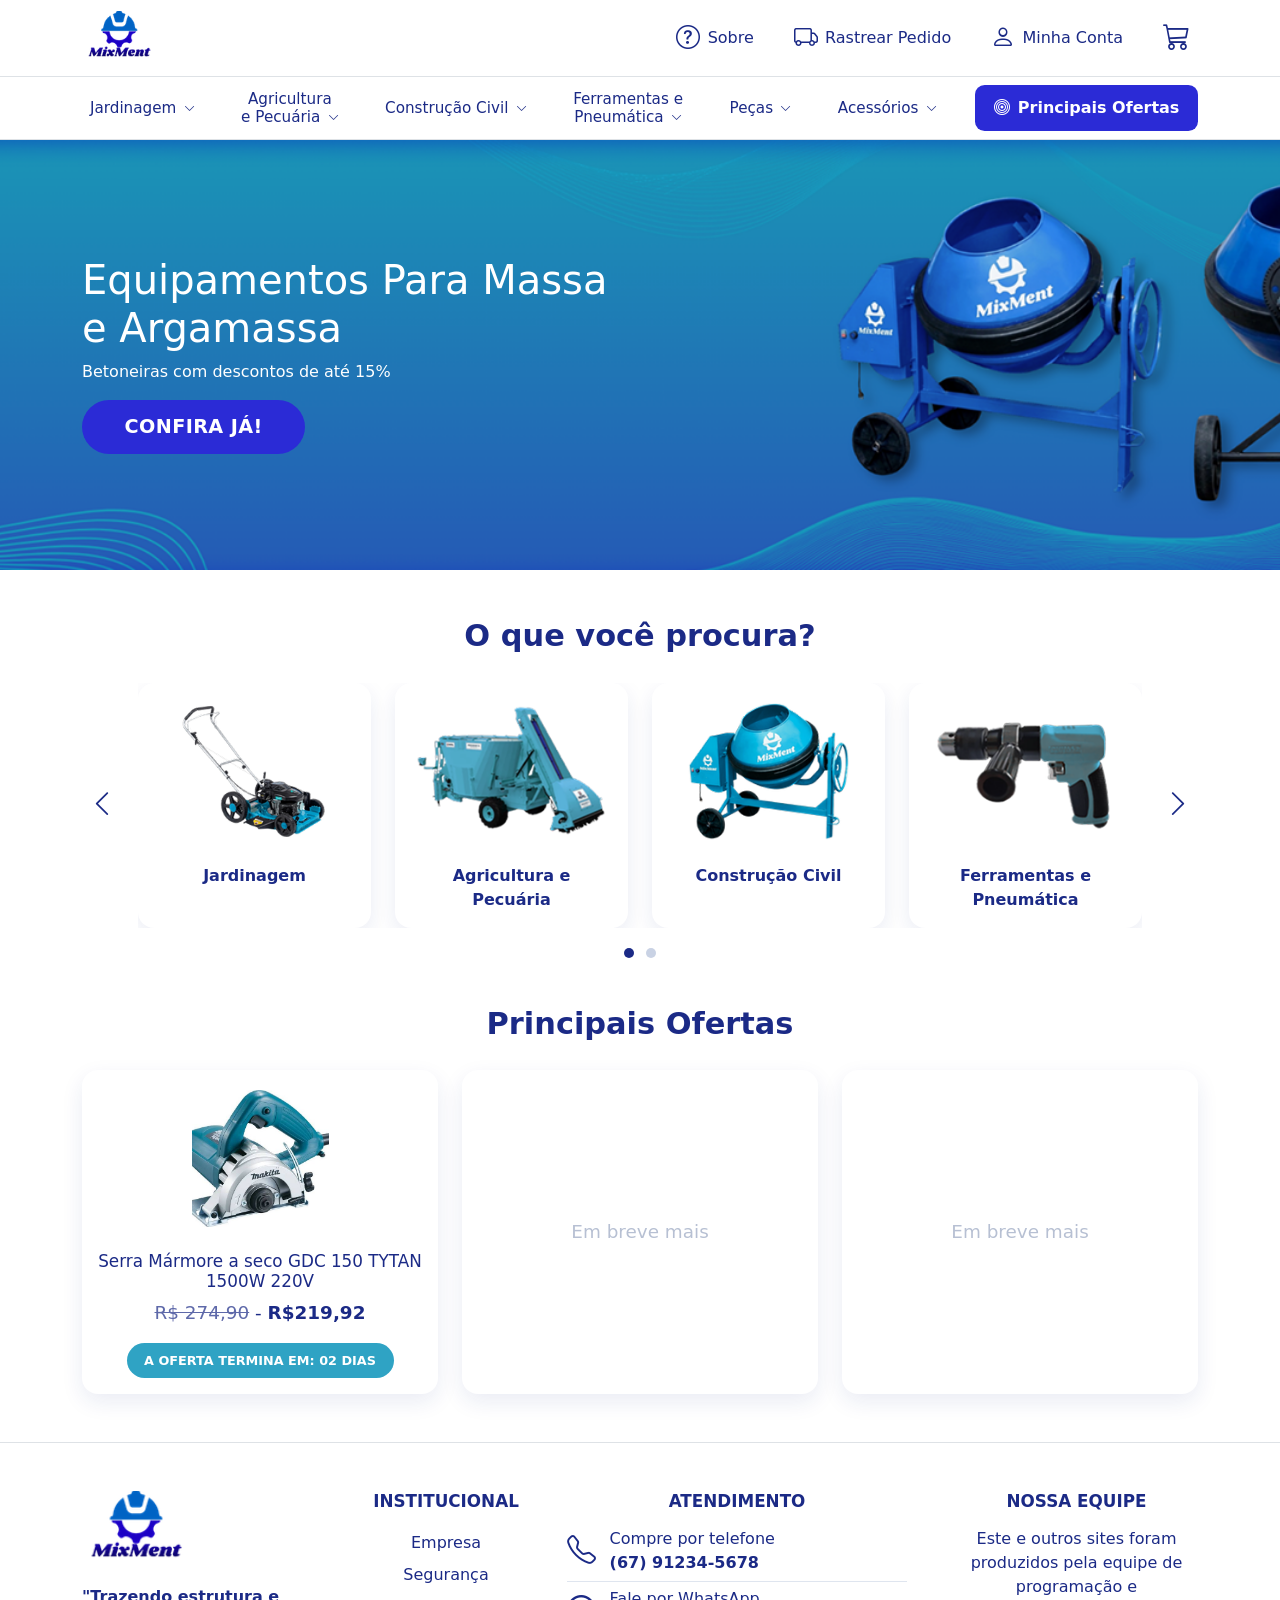
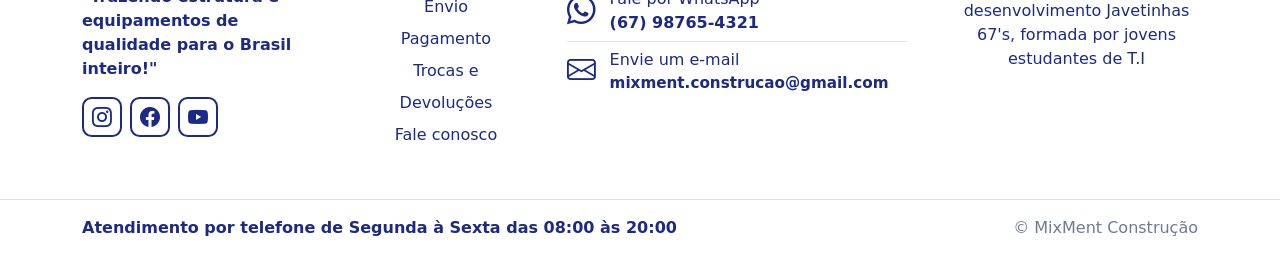
==== commit b9b6cd3e: "solveBugs1" ====
--- a/index.html
+++ b/index.html
@@ -154,7 +154,7 @@
             <div class="row row-cols-1 row-cols-md-3 g-3 g-lg-4">
                 <div class="col">
                     <article class="mm-card card h-100 border-0">
-                        <img src="assets/images/serra-marmore.svg" class="card-img-top mm-card-img"
+                        <img src="/assets/images/makita serra.jpg" class="card-img-top mm-card-img"
                             alt="Serra mármore a seco">
                         <div class="card-body d-flex flex-column text-center">
                             <h3 class="mm-produto">Serra Mármore a seco GDC 150 TYTAN 1500W 220V</h3>
@@ -183,7 +183,7 @@
     <script src="https://cdn.jsdelivr.net/npm/bootstrap@5.3.8/dist/js/bootstrap.bundle.min.js"
         integrity="sha384-FKyoEForCGlyvwx9Hj09JcYn3nv7wiPVlz7YYwJrWVcXK/BmnVDxM+D2scQbITxI"
         crossorigin="anonymous"></script>
-    <script src="js/componentes.js"></script>
+    <script src="/js/componentes.js"></script>
 
 </body>
 
